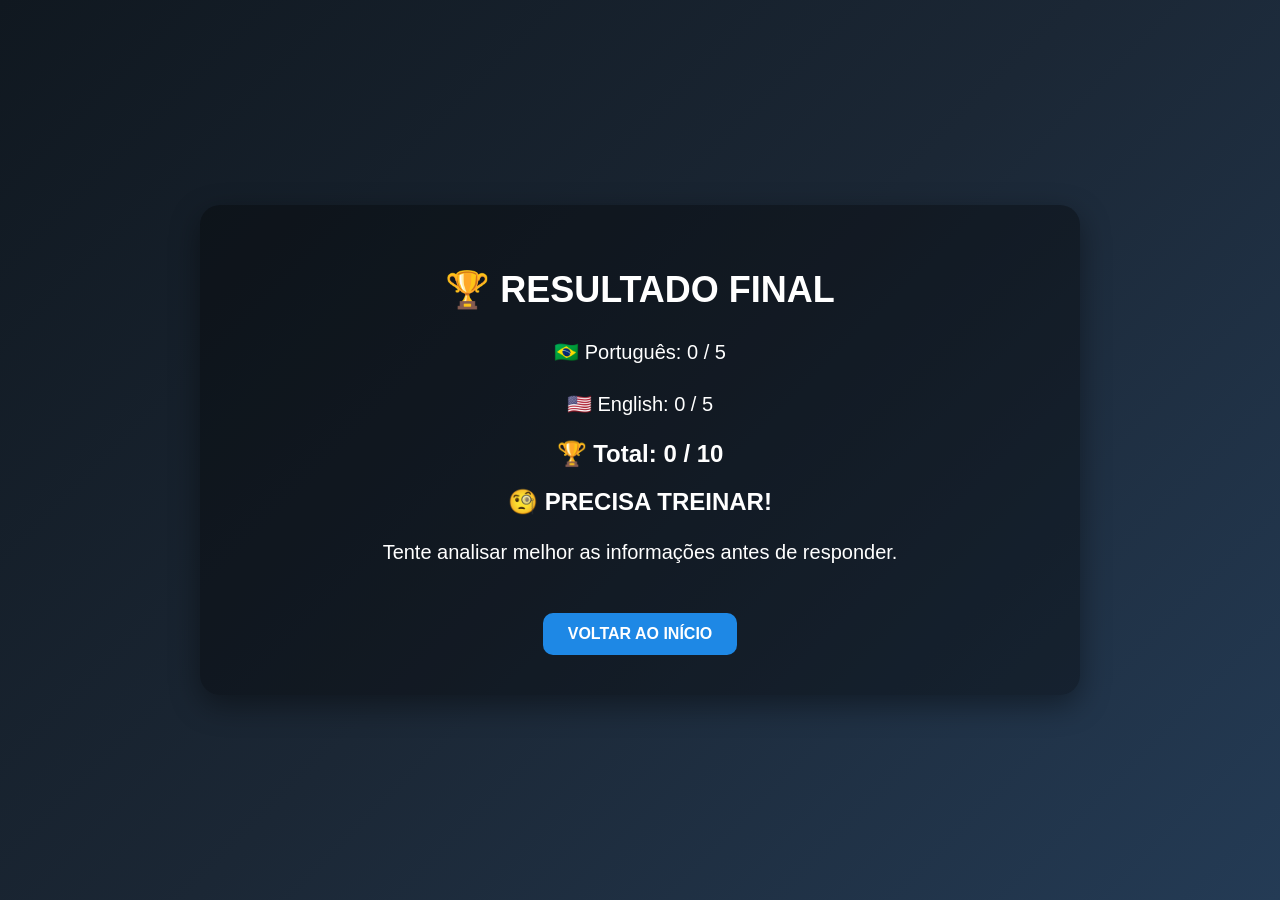
==== resultado.html @ a0b716eb "up 3" ====
<!DOCTYPE html>
<html lang="pt-br">

<head>
    <meta charset="UTF-8">
    <meta name="viewport" content="width=device-width, initial-scale=1.0">

    <link rel="stylesheet" href="style.css">

    <title>Resultado - Truth ou False</title>
</head>

<body>

    <main class="resultado-final">

        <h1>🏆 RESULTADO FINAL</h1>

        <p id="portugues"></p>

        <p id="ingles"></p>

        <h2 id="total"></h2>

        <h2 id="mensagem"></h2>

        <p id="descricao"></p>

        <a href="index.html" onclick="resetarJogo()">
            VOLTAR AO INÍCIO
        </a>

    </main>

    <script>

        const pontosPT = Number(localStorage.getItem("pontosPT")) || 0;
    const pontosEN = Number(localStorage.getItem("pontosEN")) || 0;

    const total = pontosPT + pontosEN;

    document.getElementById("portugues").textContent =
        "🇧🇷 Português: " + pontosPT + " / 5";

    document.getElementById("ingles").textContent =
        "🇺🇸 English: " + pontosEN + " / 5";

    document.getElementById("total").textContent =
        "🏆 Total: " + total + " / 10";


        const mensagem =
            document.getElementById("mensagem");

        const descricao =
            document.getElementById("descricao");


        if (total === 10) {

            mensagem.textContent = "🔥 PERFEITO!";

            descricao.textContent =
                "Você acertou todas as notícias!";

        }

        else if (total >= 8) {

            mensagem.textContent = "👏 EXCELENTE!";

            descricao.textContent =
                "Você é muito bom em identificar possíveis fake news!";

        }

        else if (total >= 6) {

            mensagem.textContent = "👍 BOM TRABALHO!";

            descricao.textContent =
                "Você foi bem, mas ainda pode prestar mais atenção aos detalhes.";

        }

        else if (total >= 4) {

            mensagem.textContent = "🤔 QUASE LÁ!";

            descricao.textContent =
                "Algumas notícias conseguiram enganar você.";

        }

        else {

            mensagem.textContent = "🧐 PRECISA TREINAR!";

            descricao.textContent =
                "Tente analisar melhor as informações antes de responder.";
        }


        function resetarJogo() {

            localStorage.removeItem("pontosPT");
            localStorage.removeItem("pontosEN");

            sessionStorage.clear();
        }

    </script>

</body>

</html>
---- style.css ----
body {
    margin: 0;
    min-height: 100vh;

    background: linear-gradient(
        135deg,
        #101820,
        #1b2735,
        #243b55
    );
}
.branco {
    color: white;
    font-size: 18px;
}
.espaco {
    margin-bottom: 20px;
}
.verde {
    font-family: Georgia, serif;
    color: green;
    font-weight: bold;
}

.vermelho{
    font-family: "Courier New", monospace;
    color: red;
    font-weight: bold;
}
.centro {
    text-align: center;
    max-width: 700px;
    margin: 0 auto;
}
.idiomas {
    display: flex;
    justify-content: center;
    gap: 10px;
}

.idiomas button {
    padding: 10px 20px;
    cursor: pointer;
}
#botaoTeste {
    display: inline-block;
    padding: 12px 25px;
    background-color: #222;
    color: white;
    text-decoration: none;
    border-radius: 8px;
}
body {
    margin: 0;
    min-height: 100vh;

    background: linear-gradient(
        135deg,
        #101820,
        #1b2735,
        #243b55
    );

    color: white;
    font-family: Arial, sans-serif;

    display: flex;
    justify-content: center;
    align-items: center;
}
main {
    width: 90%;
    max-width: 800px;

    padding: 40px;

    background: rgba(0, 0, 0, 0.35);

    border-radius: 20px;

    text-align: center;

    box-shadow: 0 10px 30px rgba(0, 0, 0, 0.4);
}
h1 {
    font-size: 36px;
    margin-bottom: 25px;
}

/* Textos */
p {
    font-size: 20px;
    line-height: 1.6;
}
button {
    padding: 12px 25px;

    margin: 10px;

    border: none;
    border-radius: 10px;

    background-color: #1e88e5;
    color: white;

    font-size: 17px;
    font-weight: bold;

    cursor: pointer;

    transition: 0.2s;
}
button:hover {
    transform: scale(1.05);
    background-color: #1565c0;
}

/* Link que parece botão */
a {
    display: inline-block;

    margin-top: 25px;

    padding: 12px 25px;

    background-color: #1e88e5;

    color: white;

    text-decoration: none;

    border-radius: 10px;

    font-weight: bold;

    transition: 0.2s;
}
a:hover {
    transform: scale(1.05);
    background-color: #1565c0;
}
#resultado {
    font-size: 24px;
    font-weight: bold;

    margin: 25px 0;
}
.copyright {
    position: fixed;

    bottom: 10px;
    left: 20px;

    font-size: 14px;
}
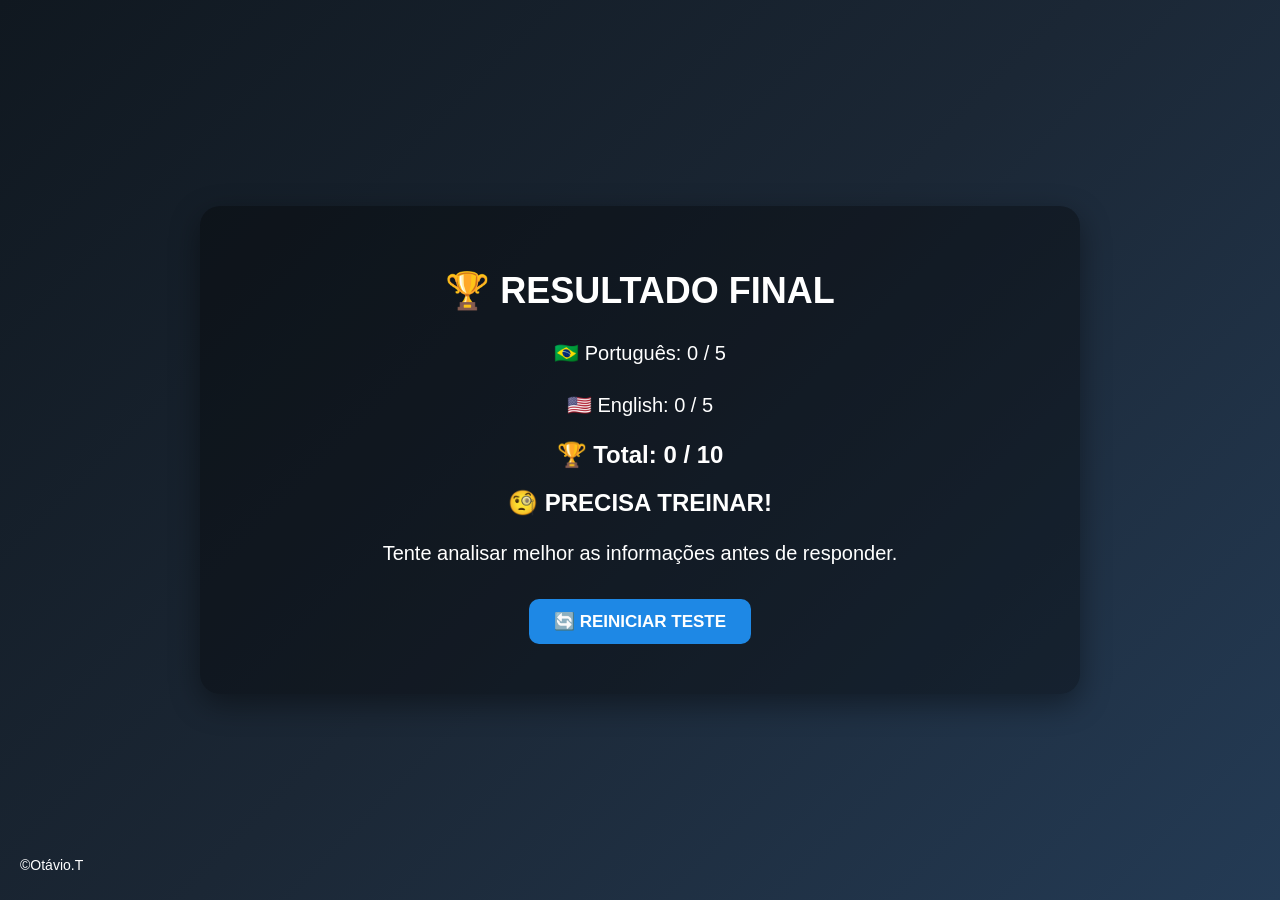
==== commit 91c0438e: "UP F" ====
--- a/resultado.html
+++ b/resultado.html
@@ -26,9 +26,12 @@
 
         <p id="descricao"></p>
 
-        <a href="index.html" onclick="resetarJogo()">
-            VOLTAR AO INÍCIO
-        </a>
+        <button onclick="resetarJogo(); location.href='index.html';">
+    🔄 REINICIAR TESTE
+        </button>
+    <p class="branco copyright">
+        &copy;Otávio.T
+    </p>
 
     </main>
 
